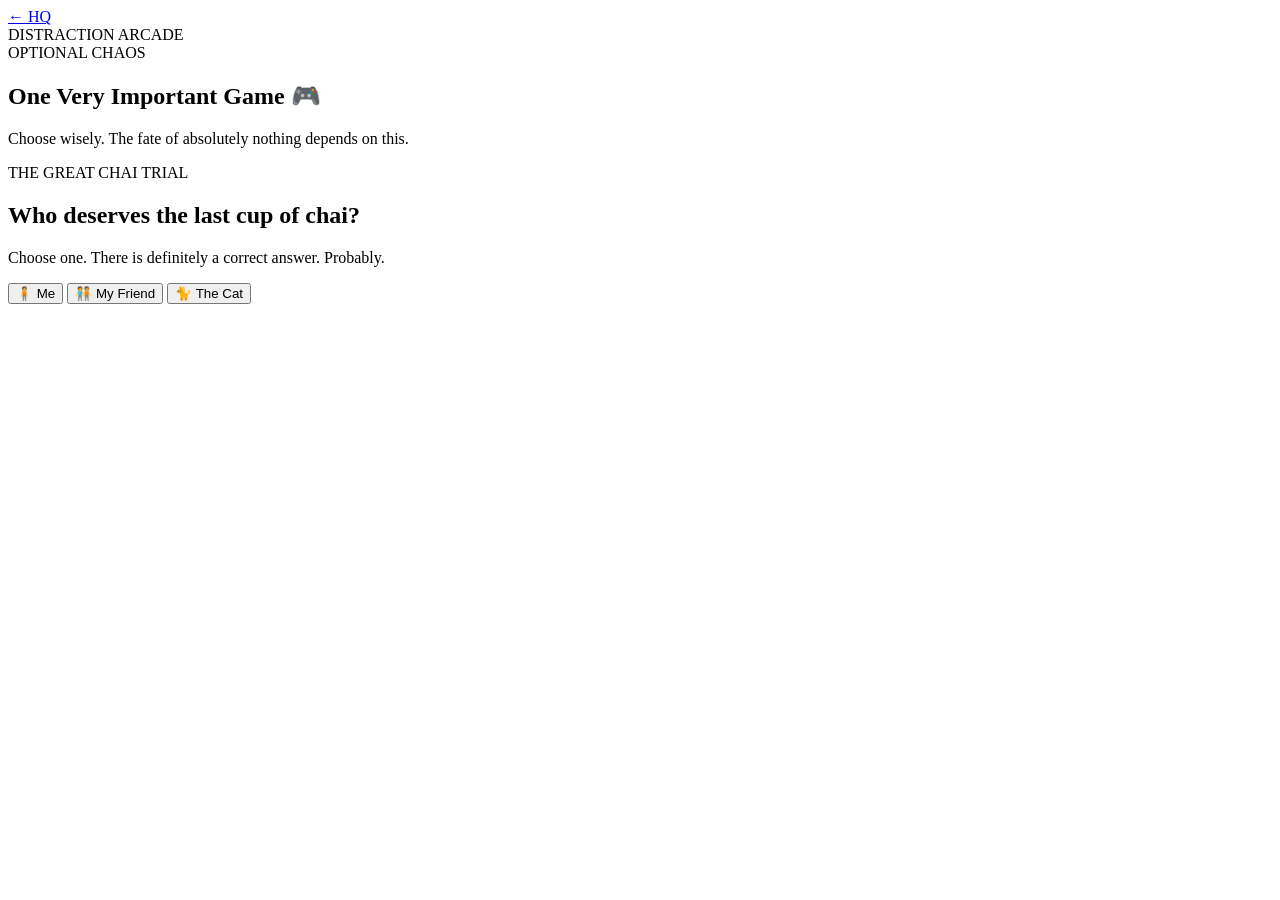
==== arcade.html @ a2186ca4 "html files" ====
<!DOCTYPE html>
<html lang="en">

<head>

    <meta charset="UTF-8">

    <meta
        name="viewport"
        content="width=device-width, initial-scale=1.0"
    >

    <title>Distraction Arcade</title>

    <link
        rel="stylesheet"
        href="css/style.css"
    >

</head>


<body>


    <header class="top-bar">

        <a
            href="home.html"
            class="back-button"
        >
            ← HQ
        </a>


        <div class="logo">
            DISTRACTION ARCADE
        </div>

    </header>



    <main class="page-container">


        <section class="page-heading">

            <span class="section-number">
                OPTIONAL CHAOS
            </span>


            <h1>
                One Very Important Game 🎮
            </h1>


            <p>
                Choose wisely.
                The fate of absolutely nothing depends on this.
            </p>

        </section>



        <section class="game-stage active-stage">


            <div class="stage-tag">
                THE GREAT CHAI TRIAL
            </div>


            <h2>
                Who deserves the last cup of chai?
            </h2>


            <p>
                Choose one.
                There is definitely a correct answer.
                Probably.
            </p>


            <div class="rapid-options">


                <button
                    class="rapid-option"
                    onclick="chaiChoice('me')"
                >
                    🧍 Me
                </button>


                <button
                    class="rapid-option"
                    onclick="chaiChoice('friend')"
                >
                    🧑‍🤝‍🧑 My Friend
                </button>


                <button
                    class="rapid-option"
                    onclick="chaiChoice('cat')"
                >
                    🐈 The Cat
                </button>


            </div>


            <p
                id="chaiResult"
                class="game-message"
            ></p>


            <button
                id="arcadeHome"
                class="main-button"
                onclick="goHome()"
                style="display:none;"
            >
                THAT WAS IMPORTANT. TAKE ME HOME →
            </button>


        </section>


    </main>


    <script src="js/game.js"></script>


</body>

</html>
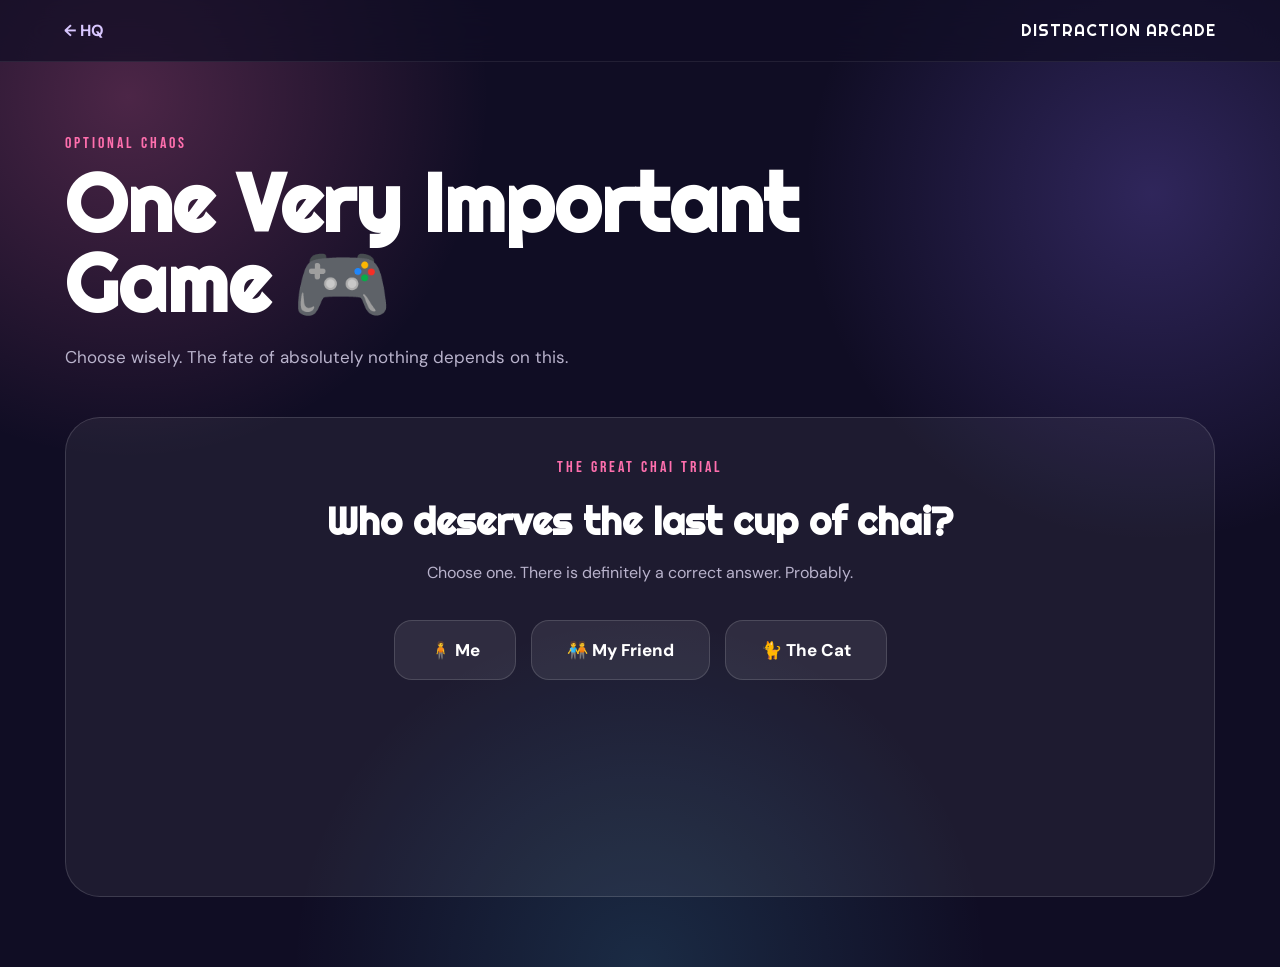
==== commit 6e290443: "Fix HTML encoding and update stylesheet link" ====
--- a/arcade.html
+++ b/arcade.html
@@ -14,7 +14,7 @@
 
     <link
         rel="stylesheet"
-        href="css/style.css"
+        href="style.css"
     >
 
 </head>
@@ -142,4 +142,4 @@
 
 </body>
 
-</html>+</html>
--- a/style.css
+++ b/style.css
@@ -0,0 +1,1579 @@
+@import url('https://fonts.googleapis.com/css2?family=Bebas+Neue&family=DM+Sans:wght@400;500;600;700&family=Quicksand:wght@400;500;600;700&family=Righteous&display=swap');
+
+
+* {
+    margin: 0;
+    padding: 0;
+    box-sizing: border-box;
+}
+
+
+:root {
+
+    --background: #100d24;
+
+    --card: rgba(255, 255, 255, 0.08);
+
+    --card-border: rgba(255, 255, 255, 0.14);
+
+    --pink: #ff6fae;
+
+    --coral: #ff8066;
+
+    --purple: #8d70ff;
+
+    --cyan: #58d9ff;
+
+    --lime: #b9ed72;
+
+    --lavender: #d9c7ff;
+
+    --white: #ffffff;
+
+    --muted: #b9b3cc;
+
+}
+
+
+html {
+    scroll-behavior: smooth;
+}
+
+
+body {
+
+    min-height: 100vh;
+
+    font-family: "DM Sans", sans-serif;
+
+    color: var(--white);
+
+    background:
+
+        radial-gradient(
+            circle at 10% 10%,
+            rgba(255, 111, 174, 0.25),
+            transparent 25%
+        ),
+
+        radial-gradient(
+            circle at 90% 20%,
+            rgba(141, 112, 255, 0.25),
+            transparent 25%
+        ),
+
+        radial-gradient(
+            circle at 50% 100%,
+            rgba(88, 217, 255, 0.15),
+            transparent 30%
+        ),
+
+        var(--background);
+
+}
+
+
+button,
+a,
+input {
+    font-family: inherit;
+}
+
+
+button {
+    cursor: pointer;
+}
+
+
+/* ---------------- LOGIN ---------------- */
+
+
+.login-page {
+
+    min-height: 100vh;
+
+    display: flex;
+
+    justify-content: center;
+
+    align-items: center;
+
+    padding: 30px;
+
+}
+
+
+.login-card {
+
+    width: 100%;
+
+    max-width: 540px;
+
+    padding: 50px 40px;
+
+    text-align: center;
+
+    background: rgba(255,255,255,0.08);
+
+    border: 1px solid var(--card-border);
+
+    border-radius: 35px;
+
+    backdrop-filter: blur(25px);
+
+    box-shadow:
+        0 30px 80px rgba(0,0,0,0.4);
+
+}
+
+
+.tiny-label,
+.section-number,
+.final-label {
+
+    font-family: "Bebas Neue", sans-serif;
+
+    letter-spacing: 3px;
+
+    color: var(--pink);
+
+}
+
+
+.tiny-label {
+
+    font-size: 14px;
+
+    margin-bottom: 18px;
+
+}
+
+
+/* BREAKUP.EXE */
+
+.glitch-title {
+
+    font-family: "Righteous", sans-serif;
+
+    font-size: clamp(2.5rem, 8vw, 4.8rem);
+
+    line-height: 0.9;
+
+    color: var(--white);
+
+    text-shadow:
+
+        4px 4px 0 var(--pink),
+
+        -3px -3px 0 var(--cyan);
+
+}
+
+
+.login-card h2 {
+
+    margin-top: 15px;
+
+    font-size: 28px;
+
+}
+
+
+.login-subtitle {
+
+    color: var(--muted);
+
+    margin-top: 15px;
+
+}
+
+
+.floating-emojis {
+
+    font-size: 28px;
+
+    margin: 25px 0;
+
+}
+
+
+.input-box {
+
+    text-align: left;
+
+    margin-top: 20px;
+
+}
+
+
+.input-box label {
+
+    display: block;
+
+    margin-bottom: 8px;
+
+    font-weight: 700;
+
+}
+
+
+.input-box input {
+
+    width: 100%;
+
+    padding: 16px;
+
+    border-radius: 16px;
+
+    border: 1px solid rgba(255,255,255,0.15);
+
+    background: rgba(0,0,0,0.25);
+
+    color: white;
+
+    outline: none;
+
+    font-size: 16px;
+
+}
+
+
+.input-box input:focus {
+
+    border-color: var(--pink);
+
+    box-shadow: 0 0 20px rgba(255,111,174,0.2);
+
+}
+
+
+.main-button {
+
+    width: 100%;
+
+    border: none;
+
+    padding: 17px 25px;
+
+    margin-top: 25px;
+
+    border-radius: 17px;
+
+    color: white;
+
+    font-weight: 800;
+
+    font-size: 16px;
+
+    background:
+        linear-gradient(
+            135deg,
+            var(--pink),
+            var(--purple)
+        );
+
+    transition: 0.25s;
+
+}
+
+
+.main-button:hover {
+
+    transform: translateY(-3px);
+
+    box-shadow:
+        0 15px 30px rgba(255,111,174,0.25);
+
+}
+
+
+.error-message {
+
+    min-height: 24px;
+
+    margin-top: 15px;
+
+    color: #ff8fa8;
+
+    font-weight: 700;
+
+}
+
+
+.side-effect {
+
+    color: #9690a9;
+
+    font-size: 12px;
+
+    line-height: 1.6;
+
+    margin-top: 25px;
+
+}
+
+
+/* ---------------- TOP BAR ---------------- */
+
+
+.top-bar {
+
+    width: 100%;
+
+    padding: 20px 5%;
+
+    display: flex;
+
+    justify-content: space-between;
+
+    align-items: center;
+
+    border-bottom: 1px solid rgba(255,255,255,0.08);
+
+    background: rgba(16,13,36,0.7);
+
+    backdrop-filter: blur(20px);
+
+}
+
+
+.logo {
+
+    font-family: "Righteous", sans-serif;
+
+    letter-spacing: 1px;
+
+}
+
+
+.back-button,
+.logout {
+
+    color: var(--lavender);
+
+    text-decoration: none;
+
+    font-weight: 700;
+
+}
+
+
+.back-button:hover,
+.logout:hover {
+
+    color: var(--pink);
+
+}
+
+
+/* ---------------- GENERAL ---------------- */
+
+
+.page-container {
+
+    width: min(1150px, 92%);
+
+    margin: auto;
+
+    padding: 70px 0;
+
+}
+
+
+.page-heading {
+
+    max-width: 800px;
+
+    margin-bottom: 45px;
+
+}
+
+
+.page-heading h1 {
+
+    font-family: "Righteous", sans-serif;
+
+    font-size: clamp(2.5rem, 7vw, 5rem);
+
+    line-height: 1;
+
+    margin: 10px 0 20px;
+
+}
+
+
+.page-heading p {
+
+    color: var(--muted);
+
+    font-size: 17px;
+
+    line-height: 1.7;
+
+}
+
+
+/* ---------------- HOME ---------------- */
+
+
+.hero-section {
+
+    margin-bottom: 45px;
+
+}
+
+
+.hero-section h1 {
+
+    font-family: "Righteous", sans-serif;
+
+    font-size: clamp(3rem, 8vw, 6rem);
+
+    margin: 10px 0;
+
+}
+
+
+.hero-section h1 span {
+
+    color: var(--pink);
+
+}
+
+
+.hero-text {
+
+    max-width: 650px;
+
+    color: var(--muted);
+
+    line-height: 1.7;
+
+}
+
+
+.status-box {
+
+    margin-top: 25px;
+
+    padding: 15px 20px;
+
+    border: 1px solid var(--card-border);
+
+    border-radius: 18px;
+
+    background: rgba(255,255,255,0.05);
+
+    display: flex;
+
+    gap: 15px;
+
+    flex-wrap: wrap;
+
+}
+
+
+.status-box span {
+
+    color: var(--cyan);
+
+    font-weight: 800;
+
+}
+
+
+.hub-grid {
+
+    display: grid;
+
+    grid-template-columns: repeat(2, 1fr);
+
+    gap: 20px;
+
+}
+
+
+.hub-card {
+
+    position: relative;
+
+    min-height: 260px;
+
+    padding: 30px;
+
+    border-radius: 28px;
+
+    border: 1px solid var(--card-border);
+
+    text-decoration: none;
+
+    color: white;
+
+    overflow: hidden;
+
+    transition: 0.3s;
+
+}
+
+
+.hub-card:hover {
+
+    transform: translateY(-7px) rotate(-1deg);
+
+}
+
+
+.hub-card::after {
+
+    content: "";
+
+    position: absolute;
+
+    width: 180px;
+
+    height: 180px;
+
+    border-radius: 50%;
+
+    right: -60px;
+
+    bottom: -70px;
+
+    background: rgba(255,255,255,0.08);
+
+}
+
+
+.pink-card {
+    background: linear-gradient(135deg, #44203b, #24163b);
+}
+
+
+.purple-card {
+    background: linear-gradient(135deg, #30204e, #1c183b);
+}
+
+
+.blue-card {
+    background: linear-gradient(135deg, #193d50, #171b3c);
+}
+
+
+.orange-card {
+    background: linear-gradient(135deg, #4b2d29, #281b3d);
+}
+
+
+.green-card {
+    background: linear-gradient(135deg, #263f36, #191c37);
+}
+
+
+.final-card {
+    background: linear-gradient(135deg, #412b55, #201632);
+}
+
+
+.card-icon {
+
+    font-size: 45px;
+
+    margin-bottom: 20px;
+
+}
+
+
+.hub-card h2 {
+
+    font-family: "Righteous", sans-serif;
+
+    font-size: 28px;
+
+}
+
+
+.hub-card p {
+
+    color: var(--muted);
+
+    line-height: 1.6;
+
+    margin-top: 10px;
+
+    max-width: 450px;
+
+}
+
+
+.card-link {
+
+    display: inline-block;
+
+    margin-top: 25px;
+
+    color: var(--cyan);
+
+    font-weight: 800;
+
+}
+
+
+/* ---------------- FOOD ---------------- */
+
+
+.question-card {
+
+    padding: 30px;
+
+    margin-bottom: 25px;
+
+    border-radius: 28px;
+
+    border: 1px solid var(--card-border);
+
+    background: var(--card);
+
+}
+
+
+.question-card h2 {
+
+    font-family: "Righteous", sans-serif;
+
+    margin-bottom: 25px;
+
+}
+
+
+.choice-grid {
+
+    display: grid;
+
+    grid-template-columns: repeat(2, 1fr);
+
+    gap: 15px;
+
+}
+
+
+.choice-button {
+
+    padding: 20px;
+
+    border-radius: 20px;
+
+    border: 1px solid rgba(255,255,255,0.12);
+
+    background: rgba(255,255,255,0.06);
+
+    color: white;
+
+    text-align: left;
+
+    font-weight: 800;
+
+    transition: 0.2s;
+
+}
+
+
+.choice-button small {
+
+    display: block;
+
+    color: var(--muted);
+
+    margin-top: 8px;
+
+    font-weight: 400;
+
+}
+
+
+.choice-button:hover,
+.choice-button.selected {
+
+    border-color: var(--pink);
+
+    background: rgba(255,111,174,0.12);
+
+    transform: translateY(-3px);
+
+}
+
+
+.result-message {
+
+    min-height: 30px;
+
+    margin-top: 20px;
+
+    color: var(--lime);
+
+    font-weight: 700;
+
+    line-height: 1.6;
+
+}
+
+
+/* ---------------- BRAIN ---------------- */
+
+
+.scenario-card {
+
+    padding: 35px;
+
+    margin-bottom: 25px;
+
+    border-radius: 28px;
+
+    background:
+        linear-gradient(
+            135deg,
+            rgba(141,112,255,0.13),
+            rgba(255,111,174,0.06)
+        );
+
+    border: 1px solid var(--card-border);
+
+}
+
+
+.scenario-number {
+
+    color: var(--cyan);
+
+    font-family: "Bebas Neue", sans-serif;
+
+    letter-spacing: 2px;
+
+    margin-bottom: 15px;
+
+}
+
+
+.scenario-card h2 {
+
+    font-family: "Righteous", sans-serif;
+
+    font-size: 30px;
+
+}
+
+
+.scenario-card > p {
+
+    color: var(--muted);
+
+    line-height: 1.6;
+
+    margin: 12px 0 25px;
+
+}
+
+
+.scenario-options {
+
+    display: grid;
+
+    gap: 12px;
+
+}
+
+
+.brain-option {
+
+    padding: 17px;
+
+    border-radius: 15px;
+
+    border: 1px solid var(--card-border);
+
+    background: rgba(255,255,255,0.05);
+
+    color: white;
+
+    text-align: left;
+
+    transition: 0.2s;
+
+}
+
+
+.brain-option:hover {
+
+    background: rgba(88,217,255,0.1);
+
+    border-color: var(--cyan);
+
+}
+
+
+.truth-card {
+
+    padding: 40px;
+
+    border-radius: 30px;
+
+    background:
+        linear-gradient(
+            135deg,
+            rgba(185,237,114,0.12),
+            rgba(88,217,255,0.08)
+        );
+
+    border: 1px solid var(--card-border);
+
+}
+
+
+.truth-card h2 {
+
+    font-family: "Righteous", sans-serif;
+
+    font-size: 32px;
+
+    margin-bottom: 20px;
+
+}
+
+
+.truth-card p {
+
+    color: var(--muted);
+
+    line-height: 1.8;
+
+    margin-top: 10px;
+
+}
+
+
+/* ---------------- THOUGHT CARDS ---------------- */
+
+
+.thought-card {
+
+    padding: 35px;
+
+    margin-bottom: 20px;
+
+    border-radius: 28px;
+
+    background: rgba(255,255,255,0.06);
+
+    border: 1px solid var(--card-border);
+
+}
+
+
+.thought-label {
+
+    color: var(--pink);
+
+    font-family: "Bebas Neue", sans-serif;
+
+    letter-spacing: 2px;
+
+}
+
+
+.thought-card h2 {
+
+    font-family: "Quicksand", sans-serif;
+
+    font-size: 27px;
+
+    margin: 15px 0;
+
+}
+
+
+.arrow {
+
+    color: var(--cyan);
+
+    font-size: 30px;
+
+}
+
+
+.replacement {
+
+    padding: 20px;
+
+    border-radius: 18px;
+
+    background: rgba(185,237,114,0.08);
+
+    color: var(--lime);
+
+    line-height: 1.6;
+
+    font-weight: 700;
+
+}
+
+
+/* ---------------- ARCADE ---------------- */
+
+
+.game-stage {
+
+    display: none;
+
+    min-height: 480px;
+
+    padding: 40px;
+
+    border-radius: 35px;
+
+    background: rgba(255,255,255,0.06);
+
+    border: 1px solid var(--card-border);
+
+    text-align: center;
+
+}
+
+
+.active-stage {
+
+    display: block;
+
+}
+
+
+.stage-tag {
+
+    font-family: "Bebas Neue", sans-serif;
+
+    letter-spacing: 3px;
+
+    color: var(--pink);
+
+    margin-bottom: 20px;
+
+}
+
+
+.game-stage h2 {
+
+    font-family: "Righteous", sans-serif;
+
+    font-size: 38px;
+
+    margin-bottom: 15px;
+
+}
+
+
+.game-stage > p {
+
+    color: var(--muted);
+
+    line-height: 1.6;
+
+}
+
+
+.red-button {
+
+    width: 180px;
+
+    height: 180px;
+
+    margin: 60px auto 30px;
+
+    display: block;
+
+    border-radius: 50%;
+
+    border: 10px solid rgba(255,255,255,0.1);
+
+    background: #ff314f;
+
+    color: white;
+
+    font-weight: 900;
+
+    box-shadow:
+        0 0 40px rgba(255,49,79,0.4);
+
+    transition: 0.2s;
+
+}
+
+
+.red-button:hover {
+
+    transform: scale(1.06);
+
+}
+
+
+.game-message {
+
+    min-height: 35px;
+
+    margin-top: 20px;
+
+    color: var(--lime);
+
+    font-weight: 800;
+
+}
+
+
+.thought-arena {
+
+    position: relative;
+
+    width: 100%;
+
+    height: 280px;
+
+    margin: 30px 0;
+
+    border-radius: 25px;
+
+    border: 1px dashed rgba(255,255,255,0.2);
+
+    background: rgba(0,0,0,0.15);
+
+    overflow: hidden;
+
+}
+
+
+.moving-thought {
+
+    position: absolute;
+
+    padding: 15px 20px;
+
+    border: none;
+
+    border-radius: 15px;
+
+    background: var(--pink);
+
+    color: white;
+
+    font-weight: 800;
+
+}
+
+
+.memory-sequence {
+
+    min-height: 80px;
+
+    display: flex;
+
+    justify-content: center;
+
+    align-items: center;
+
+    gap: 15px;
+
+    margin: 30px 0;
+
+    font-size: 45px;
+
+}
+
+
+.memory-buttons {
+
+    display: flex;
+
+    justify-content: center;
+
+    gap: 15px;
+
+    flex-wrap: wrap;
+
+}
+
+
+.memory-buttons button {
+
+    width: 70px;
+
+    height: 70px;
+
+    border: none;
+
+    border-radius: 18px;
+
+    background: rgba(255,255,255,0.1);
+
+    font-size: 30px;
+
+}
+
+
+.rapid-options {
+
+    display: flex;
+
+    justify-content: center;
+
+    gap: 15px;
+
+    flex-wrap: wrap;
+
+    margin: 35px 0;
+
+}
+
+
+.rapid-option {
+
+    padding: 18px 35px;
+
+    border-radius: 18px;
+
+    border: 1px solid var(--card-border);
+
+    background: rgba(255,255,255,0.08);
+
+    color: white;
+
+    font-size: 17px;
+
+    font-weight: 800;
+
+}
+
+
+.rapid-option:hover {
+
+    border-color: var(--cyan);
+
+}
+
+
+.complete-icon {
+
+    font-size: 80px;
+
+    margin-bottom: 20px;
+
+}
+
+
+/* ---------------- COMEBACK ---------------- */
+
+
+.stats-card {
+
+    padding: 35px;
+
+    border-radius: 30px;
+
+    background: rgba(255,255,255,0.06);
+
+    border: 1px solid var(--card-border);
+
+}
+
+
+.stat-row {
+
+    margin-bottom: 25px;
+
+}
+
+
+.stat-row > div:first-child {
+
+    display: flex;
+
+    justify-content: space-between;
+
+    margin-bottom: 10px;
+
+}
+
+
+.stat-row span {
+
+    color: var(--lavender);
+
+    font-weight: 700;
+
+}
+
+
+.stat-row strong {
+
+    color: var(--cyan);
+
+}
+
+
+.mini-bar {
+
+    height: 10px;
+
+    border-radius: 20px;
+
+    background: rgba(255,255,255,0.08);
+
+    overflow: hidden;
+
+}
+
+
+.mini-bar div {
+
+    height: 100%;
+
+    width: 0%;
+
+    border-radius: 20px;
+
+    background:
+        linear-gradient(
+            90deg,
+            var(--pink),
+            var(--cyan)
+        );
+
+    transition: 0.7s;
+
+}
+
+
+.total-score {
+
+    margin-top: 35px;
+
+    padding-top: 25px;
+
+    border-top: 1px solid var(--card-border);
+
+    display: flex;
+
+    justify-content: space-between;
+
+    align-items: center;
+
+}
+
+
+.total-score strong {
+
+    font-family: "Righteous", sans-serif;
+
+    font-size: 50px;
+
+    color: var(--lime);
+
+}
+
+
+.comeback-message {
+
+    margin-top: 25px;
+
+    padding: 35px;
+
+    border-radius: 30px;
+
+    background: rgba(255,111,174,0.08);
+
+}
+
+
+.comeback-message h2 {
+
+    font-family: "Righteous", sans-serif;
+
+    margin-bottom: 15px;
+
+}
+
+
+.comeback-message p {
+
+    color: var(--muted);
+
+    line-height: 1.8;
+
+}
+
+
+.small-wins {
+
+    display: grid;
+
+    grid-template-columns: repeat(4, 1fr);
+
+    gap: 15px;
+
+    margin-top: 20px;
+
+}
+
+
+.small-wins div {
+
+    padding: 20px;
+
+    border-radius: 20px;
+
+    background: rgba(255,255,255,0.06);
+
+    border: 1px solid var(--card-border);
+
+}
+
+
+.small-wins strong {
+
+    display: block;
+
+    color: var(--lime);
+
+    font-size: 25px;
+
+}
+
+
+.small-wins span {
+
+    display: block;
+
+    color: var(--muted);
+
+    margin-top: 5px;
+
+    font-size: 13px;
+
+}
+
+
+/* ---------------- FINAL MESSAGE ---------------- */
+
+
+.message-body {
+
+    background:
+
+        radial-gradient(
+            circle at 50% 20%,
+            rgba(255,111,174,0.18),
+            transparent 30%
+        ),
+
+        var(--background);
+
+}
+
+
+.message-page {
+
+    min-height: 100vh;
+
+    display: flex;
+
+    align-items: center;
+
+    justify-content: center;
+
+    padding: 40px 20px;
+
+}
+
+
+.locked-message,
+.final-message {
+
+    width: min(850px, 100%);
+
+    padding: 60px 50px;
+
+    border-radius: 40px;
+
+    text-align: center;
+
+    background: rgba(255,255,255,0.07);
+
+    border: 1px solid var(--card-border);
+
+    backdrop-filter: blur(20px);
+
+}
+
+
+.locked-message {
+
+    display: none;
+
+}
+
+
+.final-message {
+
+    display: none;
+
+}
+
+
+.final-message h1 {
+
+    font-family: "Quicksand", sans-serif;
+
+    font-size: clamp(2.5rem, 6vw, 5rem);
+
+    line-height: 1.1;
+
+    margin: 20px 0 30px;
+
+}
+
+
+.final-symbol {
+
+    font-size: 50px;
+
+    color: var(--pink);
+
+}
+
+
+.heartfelt-text {
+
+    font-family: "Quicksand", sans-serif;
+
+    font-size: 19px;
+
+    line-height: 2;
+
+    color: #ddd7e9;
+
+}
+
+
+.final-line {
+
+    margin: 35px 0;
+
+    font-family: "Righteous", sans-serif;
+
+    font-size: 24px;
+
+    color: var(--lime);
+
+}
+
+
+.life-button {
+
+    border: none;
+
+    border-radius: 18px;
+
+    padding: 18px 30px;
+
+    background:
+        linear-gradient(
+            135deg,
+            var(--pink),
+            var(--purple)
+        );
+
+    color: white;
+
+    font-weight: 900;
+
+    font-size: 16px;
+
+    transition: 0.25s;
+
+}
+
+
+.life-button:hover {
+
+    transform: scale(1.04);
+
+    box-shadow:
+        0 15px 40px rgba(255,111,174,0.3);
+
+}
+
+
+.link-button {
+
+    display: inline-block;
+
+    text-decoration: none;
+
+}
+
+
+/* ---------------- MOBILE ---------------- */
+
+
+@media (max-width: 700px) {
+
+    .hub-grid,
+    .choice-grid {
+
+        grid-template-columns: 1fr;
+
+    }
+
+
+    .small-wins {
+
+        grid-template-columns: repeat(2, 1fr);
+
+    }
+
+
+    .login-card {
+
+        padding: 35px 22px;
+
+    }
+
+
+    .game-stage {
+
+        padding: 25px 18px;
+
+    }
+
+
+    .final-message,
+    .locked-message {
+
+        padding: 40px 25px;
+
+    }
+
+}
+
+
+@media (max-width: 450px) {
+
+    .small-wins {
+
+        grid-template-columns: 1fr;
+
+    }
+
+
+    .hero-section h1 {
+
+        font-size: 3rem;
+
+    }
+
+}
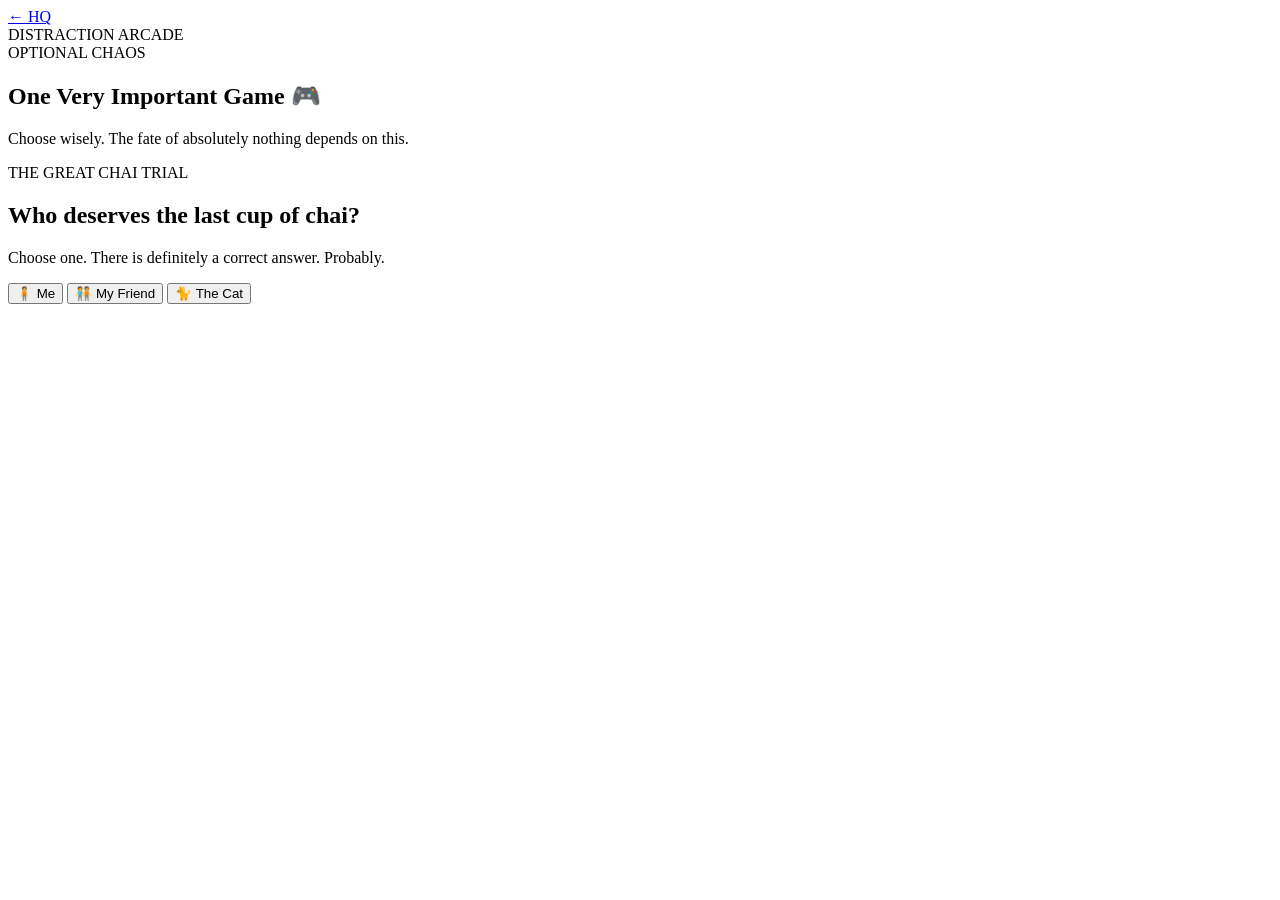
==== commit bab55663: "UPDATED VERSION" ====
--- a/arcade.html
+++ b/arcade.html
@@ -14,7 +14,7 @@
 
     <link
         rel="stylesheet"
-        href="style.css"
+        href="css/style.css"
     >
 
 </head>
@@ -142,4 +142,4 @@
 
 </body>
 
-</html>
+</html>
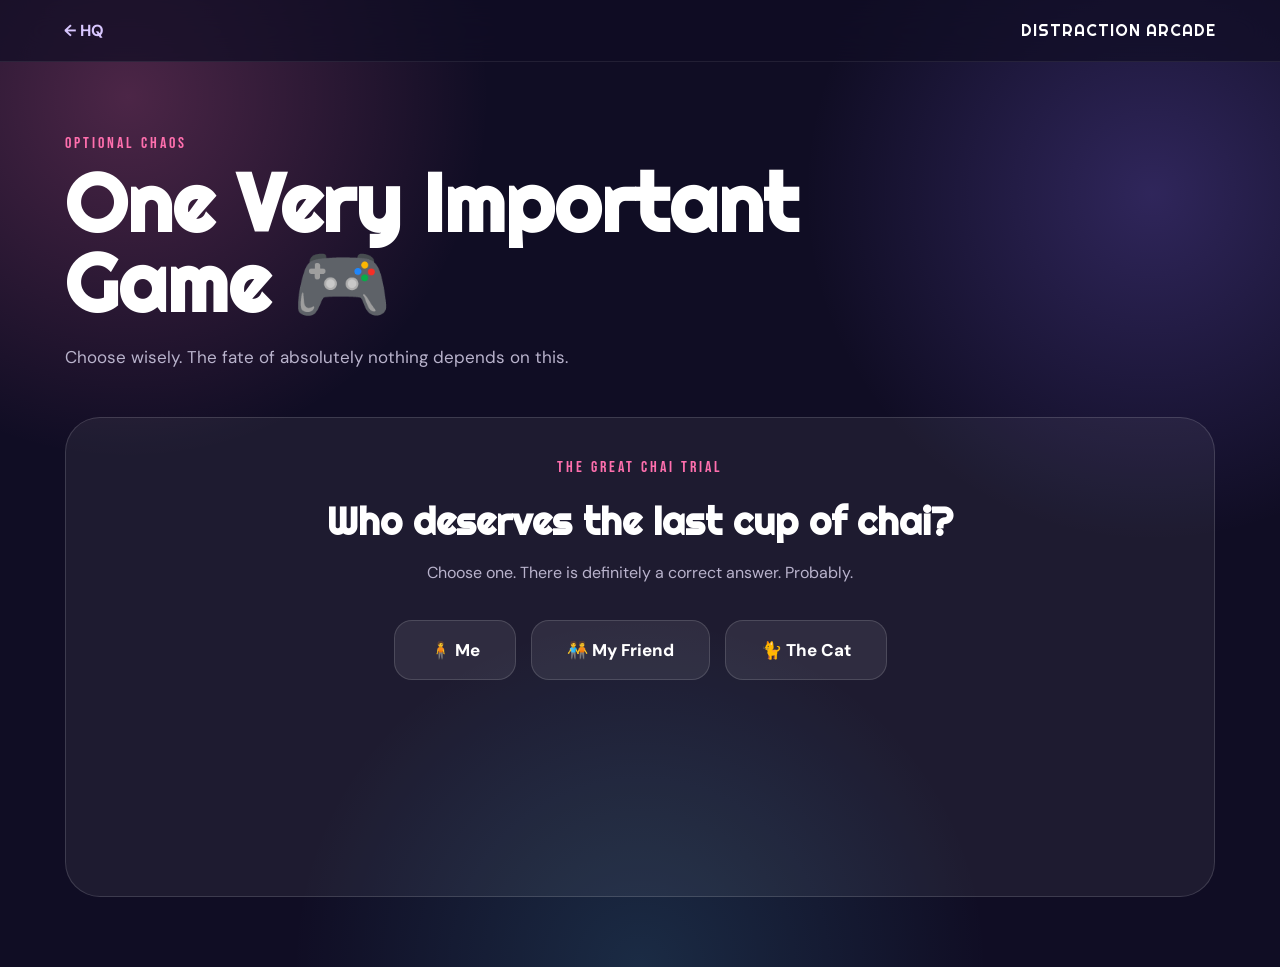
==== commit 7c35e804: "Fix HTML encoding issues in arcade.html" ====
--- a/arcade.html
+++ b/arcade.html
@@ -14,7 +14,7 @@
 
     <link
         rel="stylesheet"
-        href="css/style.css"
+        href="style.css"
     >
 
 </head>
@@ -142,4 +142,4 @@
 
 </body>
 
-</html>+</html>
--- a/style.css
+++ b/style.css
@@ -0,0 +1,1579 @@
+@import url('https://fonts.googleapis.com/css2?family=Bebas+Neue&family=DM+Sans:wght@400;500;600;700&family=Quicksand:wght@400;500;600;700&family=Righteous&display=swap');
+
+
+* {
+    margin: 0;
+    padding: 0;
+    box-sizing: border-box;
+}
+
+
+:root {
+
+    --background: #100d24;
+
+    --card: rgba(255, 255, 255, 0.08);
+
+    --card-border: rgba(255, 255, 255, 0.14);
+
+    --pink: #ff6fae;
+
+    --coral: #ff8066;
+
+    --purple: #8d70ff;
+
+    --cyan: #58d9ff;
+
+    --lime: #b9ed72;
+
+    --lavender: #d9c7ff;
+
+    --white: #ffffff;
+
+    --muted: #b9b3cc;
+
+}
+
+
+html {
+    scroll-behavior: smooth;
+}
+
+
+body {
+
+    min-height: 100vh;
+
+    font-family: "DM Sans", sans-serif;
+
+    color: var(--white);
+
+    background:
+
+        radial-gradient(
+            circle at 10% 10%,
+            rgba(255, 111, 174, 0.25),
+            transparent 25%
+        ),
+
+        radial-gradient(
+            circle at 90% 20%,
+            rgba(141, 112, 255, 0.25),
+            transparent 25%
+        ),
+
+        radial-gradient(
+            circle at 50% 100%,
+            rgba(88, 217, 255, 0.15),
+            transparent 30%
+        ),
+
+        var(--background);
+
+}
+
+
+button,
+a,
+input {
+    font-family: inherit;
+}
+
+
+button {
+    cursor: pointer;
+}
+
+
+/* ---------------- LOGIN ---------------- */
+
+
+.login-page {
+
+    min-height: 100vh;
+
+    display: flex;
+
+    justify-content: center;
+
+    align-items: center;
+
+    padding: 30px;
+
+}
+
+
+.login-card {
+
+    width: 100%;
+
+    max-width: 540px;
+
+    padding: 50px 40px;
+
+    text-align: center;
+
+    background: rgba(255,255,255,0.08);
+
+    border: 1px solid var(--card-border);
+
+    border-radius: 35px;
+
+    backdrop-filter: blur(25px);
+
+    box-shadow:
+        0 30px 80px rgba(0,0,0,0.4);
+
+}
+
+
+.tiny-label,
+.section-number,
+.final-label {
+
+    font-family: "Bebas Neue", sans-serif;
+
+    letter-spacing: 3px;
+
+    color: var(--pink);
+
+}
+
+
+.tiny-label {
+
+    font-size: 14px;
+
+    margin-bottom: 18px;
+
+}
+
+
+/* BREAKUP.EXE */
+
+.glitch-title {
+
+    font-family: "Righteous", sans-serif;
+
+    font-size: clamp(2.5rem, 8vw, 4.8rem);
+
+    line-height: 0.9;
+
+    color: var(--white);
+
+    text-shadow:
+
+        4px 4px 0 var(--pink),
+
+        -3px -3px 0 var(--cyan);
+
+}
+
+
+.login-card h2 {
+
+    margin-top: 15px;
+
+    font-size: 28px;
+
+}
+
+
+.login-subtitle {
+
+    color: var(--muted);
+
+    margin-top: 15px;
+
+}
+
+
+.floating-emojis {
+
+    font-size: 28px;
+
+    margin: 25px 0;
+
+}
+
+
+.input-box {
+
+    text-align: left;
+
+    margin-top: 20px;
+
+}
+
+
+.input-box label {
+
+    display: block;
+
+    margin-bottom: 8px;
+
+    font-weight: 700;
+
+}
+
+
+.input-box input {
+
+    width: 100%;
+
+    padding: 16px;
+
+    border-radius: 16px;
+
+    border: 1px solid rgba(255,255,255,0.15);
+
+    background: rgba(0,0,0,0.25);
+
+    color: white;
+
+    outline: none;
+
+    font-size: 16px;
+
+}
+
+
+.input-box input:focus {
+
+    border-color: var(--pink);
+
+    box-shadow: 0 0 20px rgba(255,111,174,0.2);
+
+}
+
+
+.main-button {
+
+    width: 100%;
+
+    border: none;
+
+    padding: 17px 25px;
+
+    margin-top: 25px;
+
+    border-radius: 17px;
+
+    color: white;
+
+    font-weight: 800;
+
+    font-size: 16px;
+
+    background:
+        linear-gradient(
+            135deg,
+            var(--pink),
+            var(--purple)
+        );
+
+    transition: 0.25s;
+
+}
+
+
+.main-button:hover {
+
+    transform: translateY(-3px);
+
+    box-shadow:
+        0 15px 30px rgba(255,111,174,0.25);
+
+}
+
+
+.error-message {
+
+    min-height: 24px;
+
+    margin-top: 15px;
+
+    color: #ff8fa8;
+
+    font-weight: 700;
+
+}
+
+
+.side-effect {
+
+    color: #9690a9;
+
+    font-size: 12px;
+
+    line-height: 1.6;
+
+    margin-top: 25px;
+
+}
+
+
+/* ---------------- TOP BAR ---------------- */
+
+
+.top-bar {
+
+    width: 100%;
+
+    padding: 20px 5%;
+
+    display: flex;
+
+    justify-content: space-between;
+
+    align-items: center;
+
+    border-bottom: 1px solid rgba(255,255,255,0.08);
+
+    background: rgba(16,13,36,0.7);
+
+    backdrop-filter: blur(20px);
+
+}
+
+
+.logo {
+
+    font-family: "Righteous", sans-serif;
+
+    letter-spacing: 1px;
+
+}
+
+
+.back-button,
+.logout {
+
+    color: var(--lavender);
+
+    text-decoration: none;
+
+    font-weight: 700;
+
+}
+
+
+.back-button:hover,
+.logout:hover {
+
+    color: var(--pink);
+
+}
+
+
+/* ---------------- GENERAL ---------------- */
+
+
+.page-container {
+
+    width: min(1150px, 92%);
+
+    margin: auto;
+
+    padding: 70px 0;
+
+}
+
+
+.page-heading {
+
+    max-width: 800px;
+
+    margin-bottom: 45px;
+
+}
+
+
+.page-heading h1 {
+
+    font-family: "Righteous", sans-serif;
+
+    font-size: clamp(2.5rem, 7vw, 5rem);
+
+    line-height: 1;
+
+    margin: 10px 0 20px;
+
+}
+
+
+.page-heading p {
+
+    color: var(--muted);
+
+    font-size: 17px;
+
+    line-height: 1.7;
+
+}
+
+
+/* ---------------- HOME ---------------- */
+
+
+.hero-section {
+
+    margin-bottom: 45px;
+
+}
+
+
+.hero-section h1 {
+
+    font-family: "Righteous", sans-serif;
+
+    font-size: clamp(3rem, 8vw, 6rem);
+
+    margin: 10px 0;
+
+}
+
+
+.hero-section h1 span {
+
+    color: var(--pink);
+
+}
+
+
+.hero-text {
+
+    max-width: 650px;
+
+    color: var(--muted);
+
+    line-height: 1.7;
+
+}
+
+
+.status-box {
+
+    margin-top: 25px;
+
+    padding: 15px 20px;
+
+    border: 1px solid var(--card-border);
+
+    border-radius: 18px;
+
+    background: rgba(255,255,255,0.05);
+
+    display: flex;
+
+    gap: 15px;
+
+    flex-wrap: wrap;
+
+}
+
+
+.status-box span {
+
+    color: var(--cyan);
+
+    font-weight: 800;
+
+}
+
+
+.hub-grid {
+
+    display: grid;
+
+    grid-template-columns: repeat(2, 1fr);
+
+    gap: 20px;
+
+}
+
+
+.hub-card {
+
+    position: relative;
+
+    min-height: 260px;
+
+    padding: 30px;
+
+    border-radius: 28px;
+
+    border: 1px solid var(--card-border);
+
+    text-decoration: none;
+
+    color: white;
+
+    overflow: hidden;
+
+    transition: 0.3s;
+
+}
+
+
+.hub-card:hover {
+
+    transform: translateY(-7px) rotate(-1deg);
+
+}
+
+
+.hub-card::after {
+
+    content: "";
+
+    position: absolute;
+
+    width: 180px;
+
+    height: 180px;
+
+    border-radius: 50%;
+
+    right: -60px;
+
+    bottom: -70px;
+
+    background: rgba(255,255,255,0.08);
+
+}
+
+
+.pink-card {
+    background: linear-gradient(135deg, #44203b, #24163b);
+}
+
+
+.purple-card {
+    background: linear-gradient(135deg, #30204e, #1c183b);
+}
+
+
+.blue-card {
+    background: linear-gradient(135deg, #193d50, #171b3c);
+}
+
+
+.orange-card {
+    background: linear-gradient(135deg, #4b2d29, #281b3d);
+}
+
+
+.green-card {
+    background: linear-gradient(135deg, #263f36, #191c37);
+}
+
+
+.final-card {
+    background: linear-gradient(135deg, #412b55, #201632);
+}
+
+
+.card-icon {
+
+    font-size: 45px;
+
+    margin-bottom: 20px;
+
+}
+
+
+.hub-card h2 {
+
+    font-family: "Righteous", sans-serif;
+
+    font-size: 28px;
+
+}
+
+
+.hub-card p {
+
+    color: var(--muted);
+
+    line-height: 1.6;
+
+    margin-top: 10px;
+
+    max-width: 450px;
+
+}
+
+
+.card-link {
+
+    display: inline-block;
+
+    margin-top: 25px;
+
+    color: var(--cyan);
+
+    font-weight: 800;
+
+}
+
+
+/* ---------------- FOOD ---------------- */
+
+
+.question-card {
+
+    padding: 30px;
+
+    margin-bottom: 25px;
+
+    border-radius: 28px;
+
+    border: 1px solid var(--card-border);
+
+    background: var(--card);
+
+}
+
+
+.question-card h2 {
+
+    font-family: "Righteous", sans-serif;
+
+    margin-bottom: 25px;
+
+}
+
+
+.choice-grid {
+
+    display: grid;
+
+    grid-template-columns: repeat(2, 1fr);
+
+    gap: 15px;
+
+}
+
+
+.choice-button {
+
+    padding: 20px;
+
+    border-radius: 20px;
+
+    border: 1px solid rgba(255,255,255,0.12);
+
+    background: rgba(255,255,255,0.06);
+
+    color: white;
+
+    text-align: left;
+
+    font-weight: 800;
+
+    transition: 0.2s;
+
+}
+
+
+.choice-button small {
+
+    display: block;
+
+    color: var(--muted);
+
+    margin-top: 8px;
+
+    font-weight: 400;
+
+}
+
+
+.choice-button:hover,
+.choice-button.selected {
+
+    border-color: var(--pink);
+
+    background: rgba(255,111,174,0.12);
+
+    transform: translateY(-3px);
+
+}
+
+
+.result-message {
+
+    min-height: 30px;
+
+    margin-top: 20px;
+
+    color: var(--lime);
+
+    font-weight: 700;
+
+    line-height: 1.6;
+
+}
+
+
+/* ---------------- BRAIN ---------------- */
+
+
+.scenario-card {
+
+    padding: 35px;
+
+    margin-bottom: 25px;
+
+    border-radius: 28px;
+
+    background:
+        linear-gradient(
+            135deg,
+            rgba(141,112,255,0.13),
+            rgba(255,111,174,0.06)
+        );
+
+    border: 1px solid var(--card-border);
+
+}
+
+
+.scenario-number {
+
+    color: var(--cyan);
+
+    font-family: "Bebas Neue", sans-serif;
+
+    letter-spacing: 2px;
+
+    margin-bottom: 15px;
+
+}
+
+
+.scenario-card h2 {
+
+    font-family: "Righteous", sans-serif;
+
+    font-size: 30px;
+
+}
+
+
+.scenario-card > p {
+
+    color: var(--muted);
+
+    line-height: 1.6;
+
+    margin: 12px 0 25px;
+
+}
+
+
+.scenario-options {
+
+    display: grid;
+
+    gap: 12px;
+
+}
+
+
+.brain-option {
+
+    padding: 17px;
+
+    border-radius: 15px;
+
+    border: 1px solid var(--card-border);
+
+    background: rgba(255,255,255,0.05);
+
+    color: white;
+
+    text-align: left;
+
+    transition: 0.2s;
+
+}
+
+
+.brain-option:hover {
+
+    background: rgba(88,217,255,0.1);
+
+    border-color: var(--cyan);
+
+}
+
+
+.truth-card {
+
+    padding: 40px;
+
+    border-radius: 30px;
+
+    background:
+        linear-gradient(
+            135deg,
+            rgba(185,237,114,0.12),
+            rgba(88,217,255,0.08)
+        );
+
+    border: 1px solid var(--card-border);
+
+}
+
+
+.truth-card h2 {
+
+    font-family: "Righteous", sans-serif;
+
+    font-size: 32px;
+
+    margin-bottom: 20px;
+
+}
+
+
+.truth-card p {
+
+    color: var(--muted);
+
+    line-height: 1.8;
+
+    margin-top: 10px;
+
+}
+
+
+/* ---------------- THOUGHT CARDS ---------------- */
+
+
+.thought-card {
+
+    padding: 35px;
+
+    margin-bottom: 20px;
+
+    border-radius: 28px;
+
+    background: rgba(255,255,255,0.06);
+
+    border: 1px solid var(--card-border);
+
+}
+
+
+.thought-label {
+
+    color: var(--pink);
+
+    font-family: "Bebas Neue", sans-serif;
+
+    letter-spacing: 2px;
+
+}
+
+
+.thought-card h2 {
+
+    font-family: "Quicksand", sans-serif;
+
+    font-size: 27px;
+
+    margin: 15px 0;
+
+}
+
+
+.arrow {
+
+    color: var(--cyan);
+
+    font-size: 30px;
+
+}
+
+
+.replacement {
+
+    padding: 20px;
+
+    border-radius: 18px;
+
+    background: rgba(185,237,114,0.08);
+
+    color: var(--lime);
+
+    line-height: 1.6;
+
+    font-weight: 700;
+
+}
+
+
+/* ---------------- ARCADE ---------------- */
+
+
+.game-stage {
+
+    display: none;
+
+    min-height: 480px;
+
+    padding: 40px;
+
+    border-radius: 35px;
+
+    background: rgba(255,255,255,0.06);
+
+    border: 1px solid var(--card-border);
+
+    text-align: center;
+
+}
+
+
+.active-stage {
+
+    display: block;
+
+}
+
+
+.stage-tag {
+
+    font-family: "Bebas Neue", sans-serif;
+
+    letter-spacing: 3px;
+
+    color: var(--pink);
+
+    margin-bottom: 20px;
+
+}
+
+
+.game-stage h2 {
+
+    font-family: "Righteous", sans-serif;
+
+    font-size: 38px;
+
+    margin-bottom: 15px;
+
+}
+
+
+.game-stage > p {
+
+    color: var(--muted);
+
+    line-height: 1.6;
+
+}
+
+
+.red-button {
+
+    width: 180px;
+
+    height: 180px;
+
+    margin: 60px auto 30px;
+
+    display: block;
+
+    border-radius: 50%;
+
+    border: 10px solid rgba(255,255,255,0.1);
+
+    background: #ff314f;
+
+    color: white;
+
+    font-weight: 900;
+
+    box-shadow:
+        0 0 40px rgba(255,49,79,0.4);
+
+    transition: 0.2s;
+
+}
+
+
+.red-button:hover {
+
+    transform: scale(1.06);
+
+}
+
+
+.game-message {
+
+    min-height: 35px;
+
+    margin-top: 20px;
+
+    color: var(--lime);
+
+    font-weight: 800;
+
+}
+
+
+.thought-arena {
+
+    position: relative;
+
+    width: 100%;
+
+    height: 280px;
+
+    margin: 30px 0;
+
+    border-radius: 25px;
+
+    border: 1px dashed rgba(255,255,255,0.2);
+
+    background: rgba(0,0,0,0.15);
+
+    overflow: hidden;
+
+}
+
+
+.moving-thought {
+
+    position: absolute;
+
+    padding: 15px 20px;
+
+    border: none;
+
+    border-radius: 15px;
+
+    background: var(--pink);
+
+    color: white;
+
+    font-weight: 800;
+
+}
+
+
+.memory-sequence {
+
+    min-height: 80px;
+
+    display: flex;
+
+    justify-content: center;
+
+    align-items: center;
+
+    gap: 15px;
+
+    margin: 30px 0;
+
+    font-size: 45px;
+
+}
+
+
+.memory-buttons {
+
+    display: flex;
+
+    justify-content: center;
+
+    gap: 15px;
+
+    flex-wrap: wrap;
+
+}
+
+
+.memory-buttons button {
+
+    width: 70px;
+
+    height: 70px;
+
+    border: none;
+
+    border-radius: 18px;
+
+    background: rgba(255,255,255,0.1);
+
+    font-size: 30px;
+
+}
+
+
+.rapid-options {
+
+    display: flex;
+
+    justify-content: center;
+
+    gap: 15px;
+
+    flex-wrap: wrap;
+
+    margin: 35px 0;
+
+}
+
+
+.rapid-option {
+
+    padding: 18px 35px;
+
+    border-radius: 18px;
+
+    border: 1px solid var(--card-border);
+
+    background: rgba(255,255,255,0.08);
+
+    color: white;
+
+    font-size: 17px;
+
+    font-weight: 800;
+
+}
+
+
+.rapid-option:hover {
+
+    border-color: var(--cyan);
+
+}
+
+
+.complete-icon {
+
+    font-size: 80px;
+
+    margin-bottom: 20px;
+
+}
+
+
+/* ---------------- COMEBACK ---------------- */
+
+
+.stats-card {
+
+    padding: 35px;
+
+    border-radius: 30px;
+
+    background: rgba(255,255,255,0.06);
+
+    border: 1px solid var(--card-border);
+
+}
+
+
+.stat-row {
+
+    margin-bottom: 25px;
+
+}
+
+
+.stat-row > div:first-child {
+
+    display: flex;
+
+    justify-content: space-between;
+
+    margin-bottom: 10px;
+
+}
+
+
+.stat-row span {
+
+    color: var(--lavender);
+
+    font-weight: 700;
+
+}
+
+
+.stat-row strong {
+
+    color: var(--cyan);
+
+}
+
+
+.mini-bar {
+
+    height: 10px;
+
+    border-radius: 20px;
+
+    background: rgba(255,255,255,0.08);
+
+    overflow: hidden;
+
+}
+
+
+.mini-bar div {
+
+    height: 100%;
+
+    width: 0%;
+
+    border-radius: 20px;
+
+    background:
+        linear-gradient(
+            90deg,
+            var(--pink),
+            var(--cyan)
+        );
+
+    transition: 0.7s;
+
+}
+
+
+.total-score {
+
+    margin-top: 35px;
+
+    padding-top: 25px;
+
+    border-top: 1px solid var(--card-border);
+
+    display: flex;
+
+    justify-content: space-between;
+
+    align-items: center;
+
+}
+
+
+.total-score strong {
+
+    font-family: "Righteous", sans-serif;
+
+    font-size: 50px;
+
+    color: var(--lime);
+
+}
+
+
+.comeback-message {
+
+    margin-top: 25px;
+
+    padding: 35px;
+
+    border-radius: 30px;
+
+    background: rgba(255,111,174,0.08);
+
+}
+
+
+.comeback-message h2 {
+
+    font-family: "Righteous", sans-serif;
+
+    margin-bottom: 15px;
+
+}
+
+
+.comeback-message p {
+
+    color: var(--muted);
+
+    line-height: 1.8;
+
+}
+
+
+.small-wins {
+
+    display: grid;
+
+    grid-template-columns: repeat(4, 1fr);
+
+    gap: 15px;
+
+    margin-top: 20px;
+
+}
+
+
+.small-wins div {
+
+    padding: 20px;
+
+    border-radius: 20px;
+
+    background: rgba(255,255,255,0.06);
+
+    border: 1px solid var(--card-border);
+
+}
+
+
+.small-wins strong {
+
+    display: block;
+
+    color: var(--lime);
+
+    font-size: 25px;
+
+}
+
+
+.small-wins span {
+
+    display: block;
+
+    color: var(--muted);
+
+    margin-top: 5px;
+
+    font-size: 13px;
+
+}
+
+
+/* ---------------- FINAL MESSAGE ---------------- */
+
+
+.message-body {
+
+    background:
+
+        radial-gradient(
+            circle at 50% 20%,
+            rgba(255,111,174,0.18),
+            transparent 30%
+        ),
+
+        var(--background);
+
+}
+
+
+.message-page {
+
+    min-height: 100vh;
+
+    display: flex;
+
+    align-items: center;
+
+    justify-content: center;
+
+    padding: 40px 20px;
+
+}
+
+
+.locked-message,
+.final-message {
+
+    width: min(850px, 100%);
+
+    padding: 60px 50px;
+
+    border-radius: 40px;
+
+    text-align: center;
+
+    background: rgba(255,255,255,0.07);
+
+    border: 1px solid var(--card-border);
+
+    backdrop-filter: blur(20px);
+
+}
+
+
+.locked-message {
+
+    display: none;
+
+}
+
+
+.final-message {
+
+    display: none;
+
+}
+
+
+.final-message h1 {
+
+    font-family: "Quicksand", sans-serif;
+
+    font-size: clamp(2.5rem, 6vw, 5rem);
+
+    line-height: 1.1;
+
+    margin: 20px 0 30px;
+
+}
+
+
+.final-symbol {
+
+    font-size: 50px;
+
+    color: var(--pink);
+
+}
+
+
+.heartfelt-text {
+
+    font-family: "Quicksand", sans-serif;
+
+    font-size: 19px;
+
+    line-height: 2;
+
+    color: #ddd7e9;
+
+}
+
+
+.final-line {
+
+    margin: 35px 0;
+
+    font-family: "Righteous", sans-serif;
+
+    font-size: 24px;
+
+    color: var(--lime);
+
+}
+
+
+.life-button {
+
+    border: none;
+
+    border-radius: 18px;
+
+    padding: 18px 30px;
+
+    background:
+        linear-gradient(
+            135deg,
+            var(--pink),
+            var(--purple)
+        );
+
+    color: white;
+
+    font-weight: 900;
+
+    font-size: 16px;
+
+    transition: 0.25s;
+
+}
+
+
+.life-button:hover {
+
+    transform: scale(1.04);
+
+    box-shadow:
+        0 15px 40px rgba(255,111,174,0.3);
+
+}
+
+
+.link-button {
+
+    display: inline-block;
+
+    text-decoration: none;
+
+}
+
+
+/* ---------------- MOBILE ---------------- */
+
+
+@media (max-width: 700px) {
+
+    .hub-grid,
+    .choice-grid {
+
+        grid-template-columns: 1fr;
+
+    }
+
+
+    .small-wins {
+
+        grid-template-columns: repeat(2, 1fr);
+
+    }
+
+
+    .login-card {
+
+        padding: 35px 22px;
+
+    }
+
+
+    .game-stage {
+
+        padding: 25px 18px;
+
+    }
+
+
+    .final-message,
+    .locked-message {
+
+        padding: 40px 25px;
+
+    }
+
+}
+
+
+@media (max-width: 450px) {
+
+    .small-wins {
+
+        grid-template-columns: 1fr;
+
+    }
+
+
+    .hero-section h1 {
+
+        font-size: 3rem;
+
+    }
+
+}
